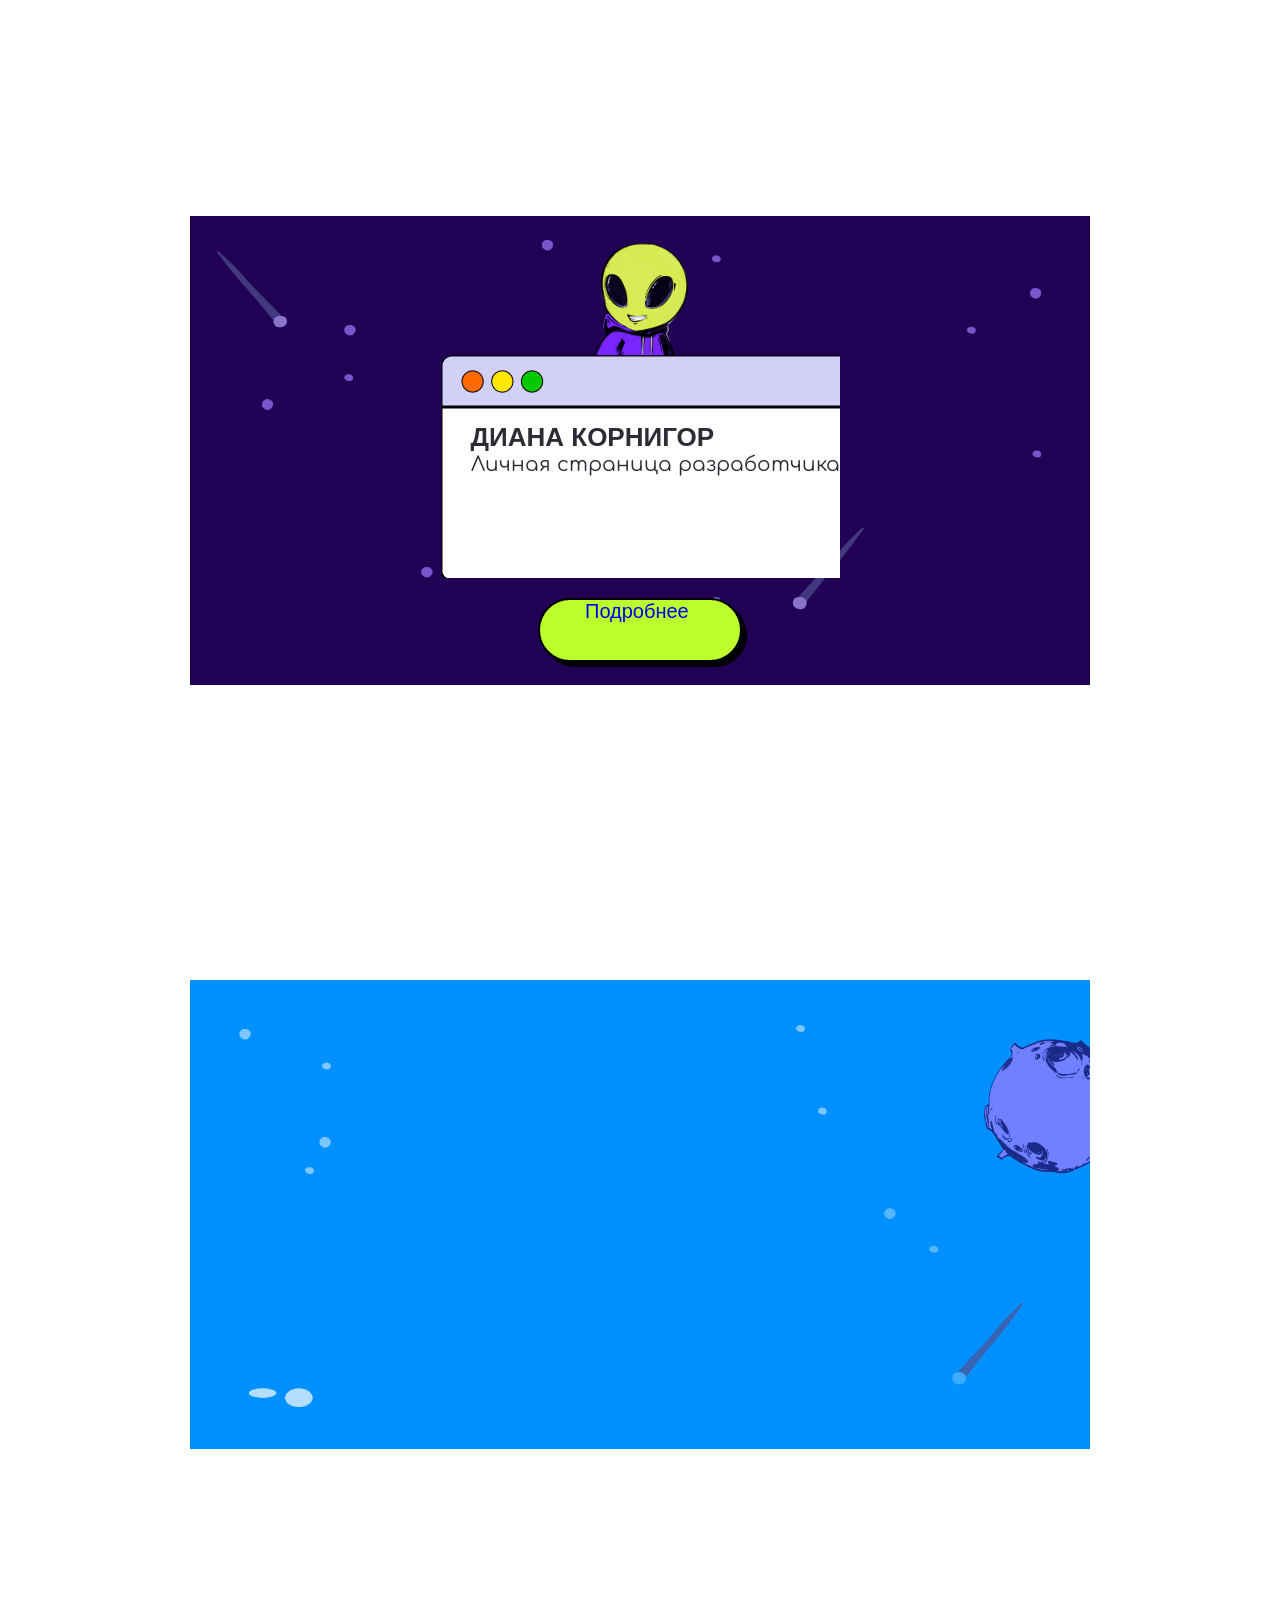
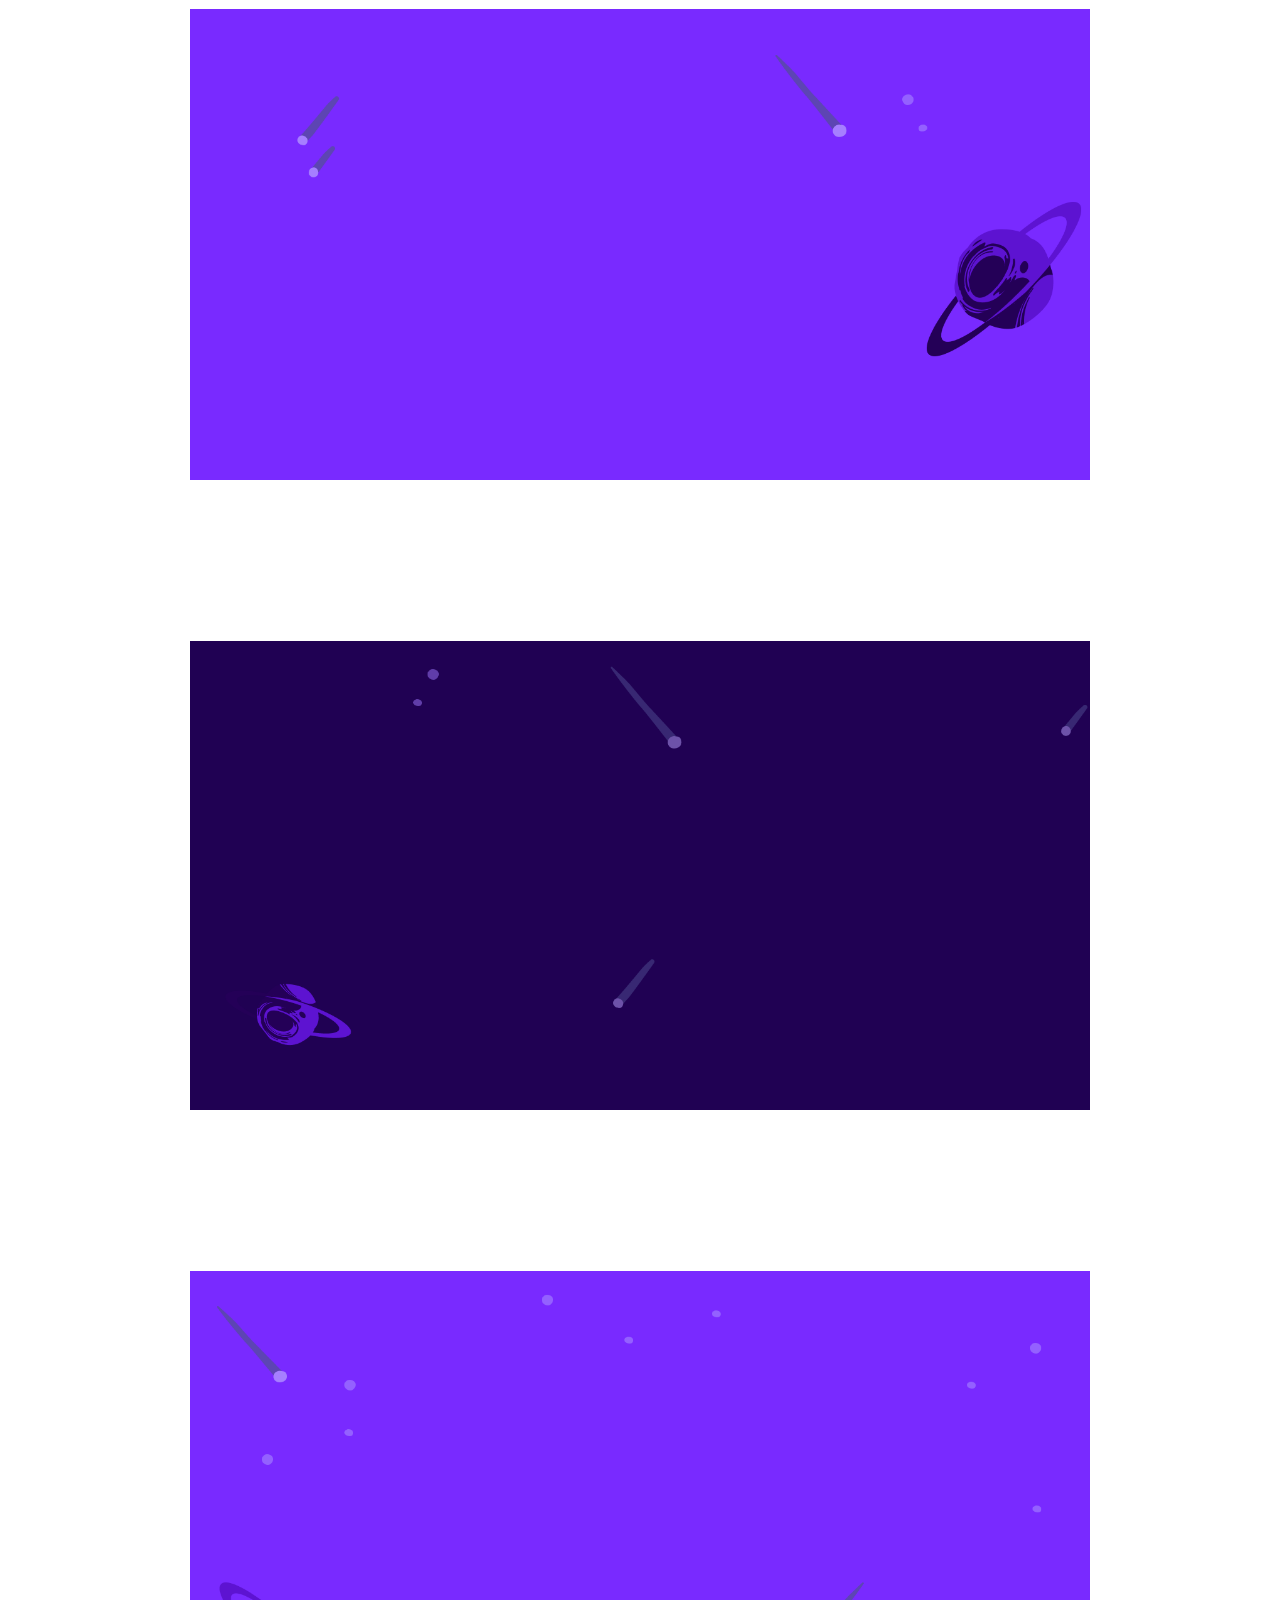
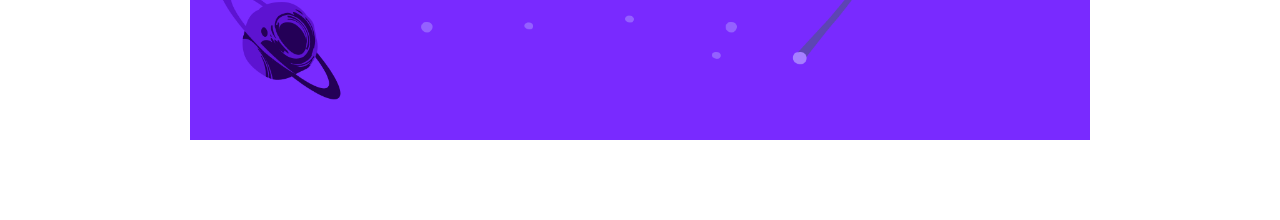
==== JavaScript/portfolio/portfolio.html @ edc7d0b9 "aa" ====
<!DOCTYPE html>
<html lang="en">
<head>
    <meta charset="UTF-8">
    <title>Title</title>
    <link rel="stylesheet" href="portfolio.css">
</head>
<body>
<section id="main">
    <div class="main-block">
        <img src="img/maskot.png" width="125">
        <div class="main-content">
            <h1 class="main-title">
                ДИАНА КОРНИГОР
            </h1>
            <p class="main-subtitle">
                Личная страница разработчика
            </p>
        </div>
        <div class="button">
            <a href="#">Подробнее</a>
        </div>
    </div>
</section>
<section id="about">
    <div class="about-block">
    </div>
</section>
<section id="skills">
    <div class="skills-block">
    </div>
</section>
<section id="works">
    <div class="works-block">
    </div>
</section>
<section id="comments">
    <div class="comments-block">
    </div>
</section>

<script src="portfolio.js">
</body>
</html>
---- JavaScript/portfolio/portfolio.css ----
@import url('https://fonts.googleapis.com/css2?family=Comfortaa:wght@300..700&family=Montserrat:ital,wght@0,100..900;1,100..900&family=Roboto+Condensed:ital,wght@0,100..900;1,100..900&display=swap');
*{
margin: 0;
font-family: 'Inter', sans-serif;
}
section{
background-position: center;
background-repeat: no-repeat;
background-size: 100vh;
position: relative;
}
#main{
background-image: url(img/bgMAIN.png);
}
#about{
background-image: url(img/bgABOUT.png);
}
#skills{
background-image: url(img/bgSKILLS.png);
}
#works{
background-image: url(img/bgWORKS.png);
}
#comments{
background-image: url(img/bgCOMMENTS.png);
}
.main-block, .about-block, .skills-block, .works-block, .comments-block{
display: flex;
justify-content: center;
align-items: center;
min-height: 70vh;
}
.main-block{
flex-direction: column;
height: 100vh;
}
.main-content{
background-image: url(img/form1.png);
background-repeat: no-repeat;
background-size: contain:
width: 849px;
height: 223px;
padding-left: 30px;
z-index: 2;
}
.main-title{
padding-top: 67px;
color: #2B2D35;
font-size: 26px;
}
.main-subtitle{
color: #2B2D35;
font-size: 20px;
font-family: 'Comfortaa';
}
.button{
width: 200px;
height: 60px;
border-radius: 100px;
border: 2px solid #000;
background: #BBFF2C;
display: flex;
justify-content: center:
align-items: center;
box-shadow: 5px 5px 0 #000000;
margin-top: 20px;
transition-duration: 0.3s;
}
.button a {
font-size: 20px;
text-decoration: none;
padding-left: 45px;
}
.button:hover{
background: #a0d826;
}
.planet{
background: url(img/planet.png);
background-repeat: no repeat;
width: 405px;
height: 330px;
transform: rotate(-176deg);
position: absolute;
right: 20px;
z-index: 1;
}
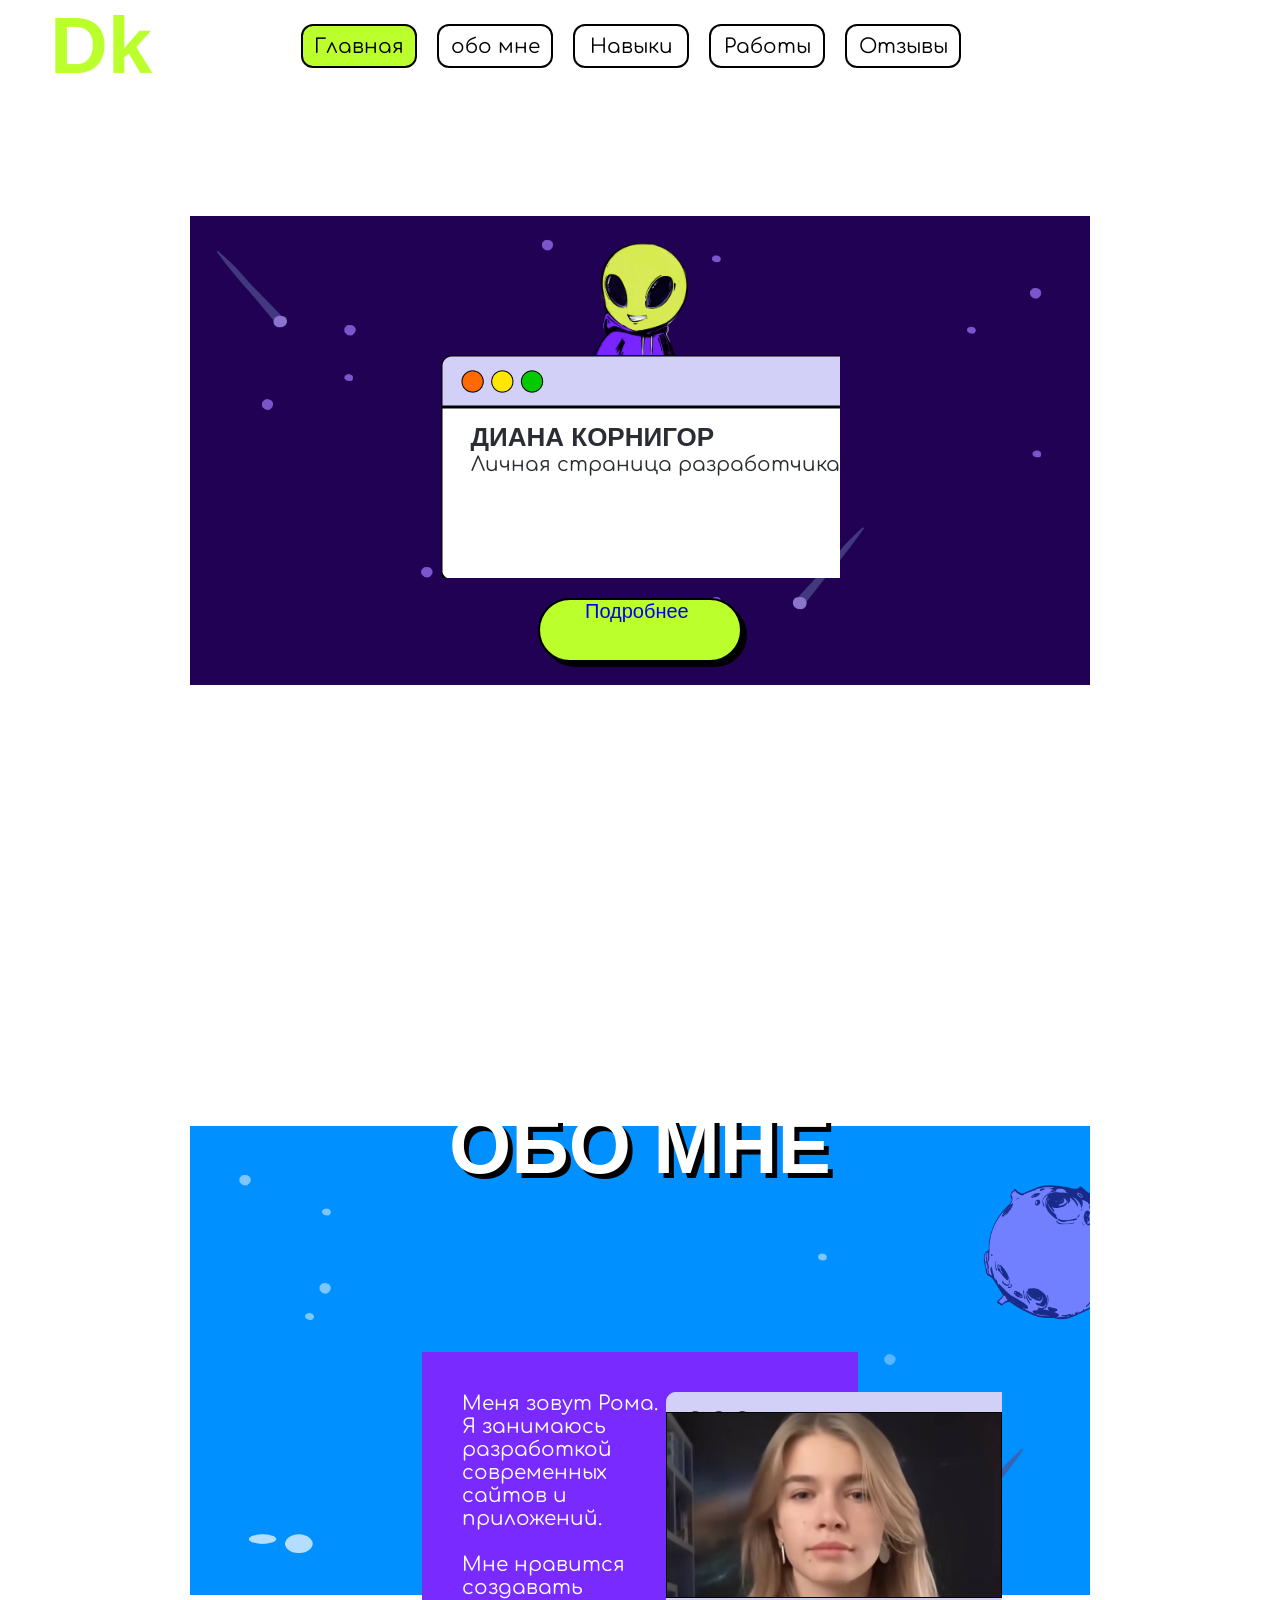
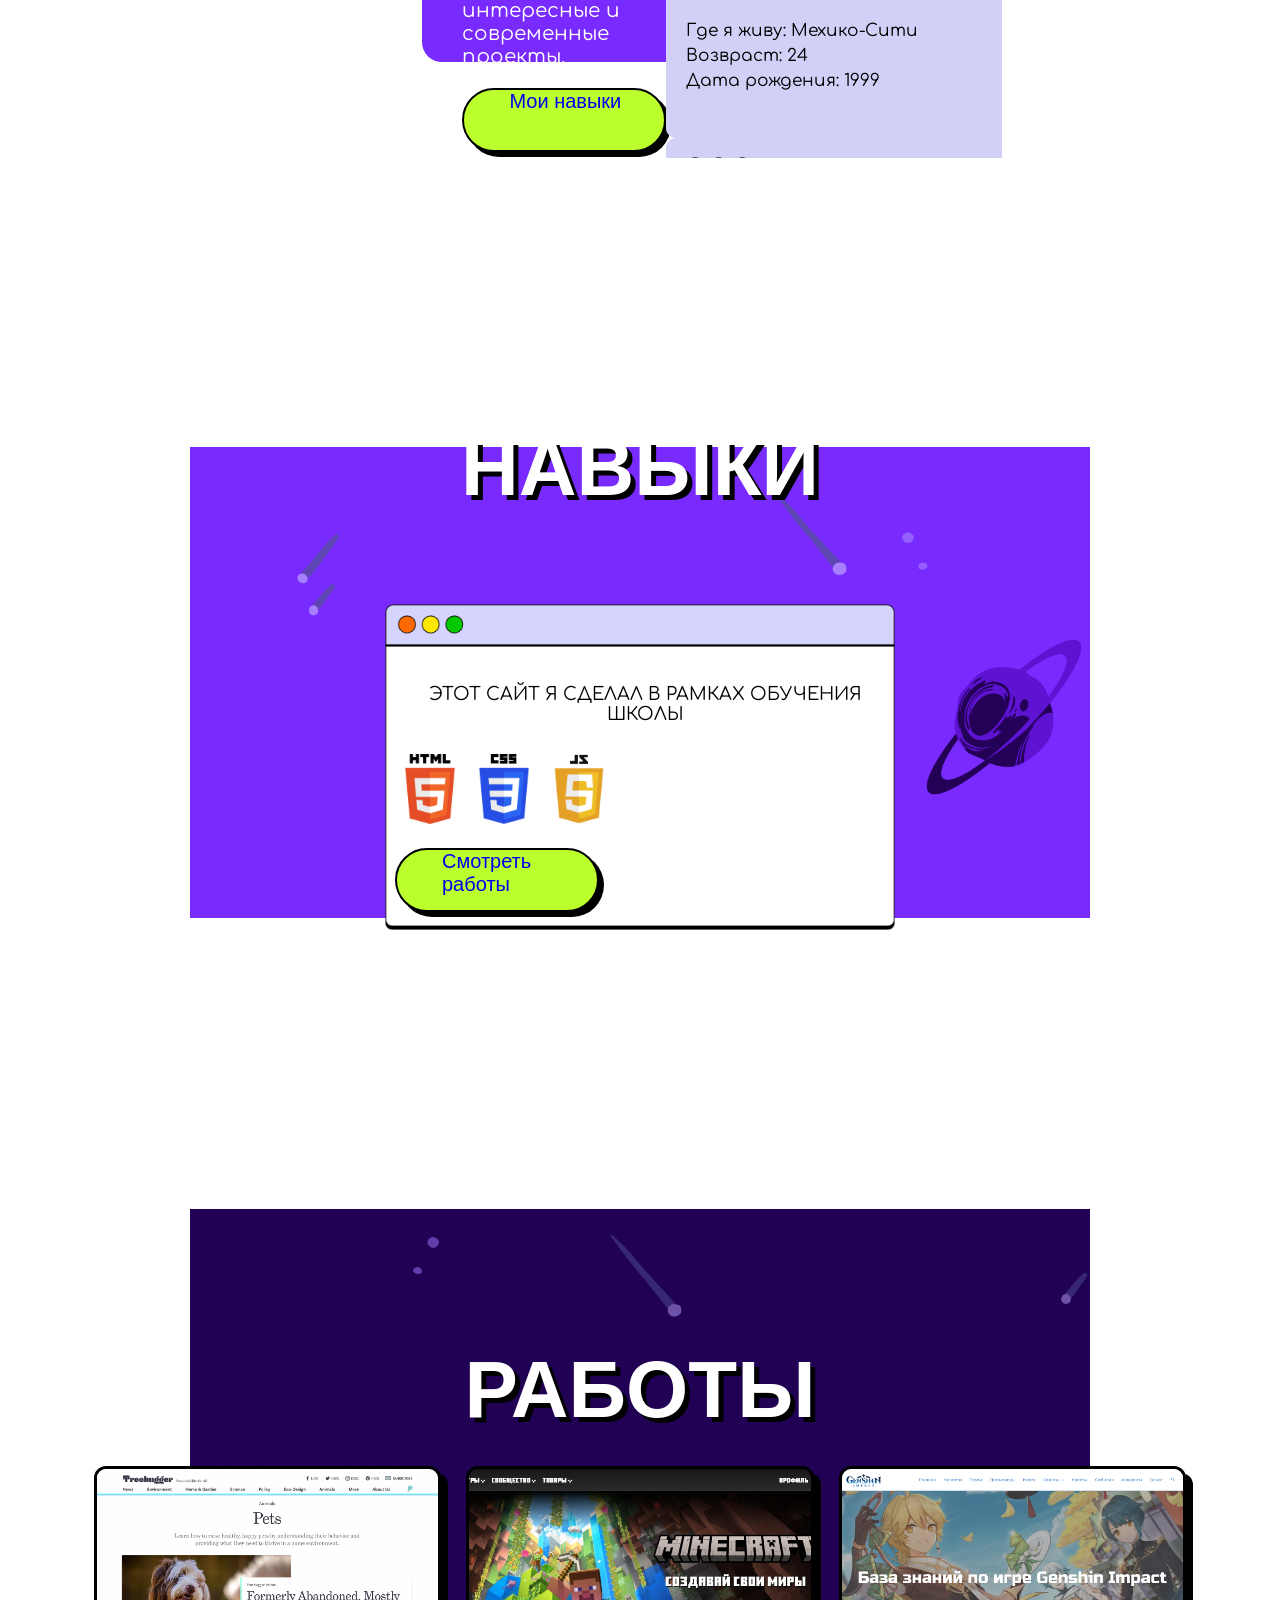
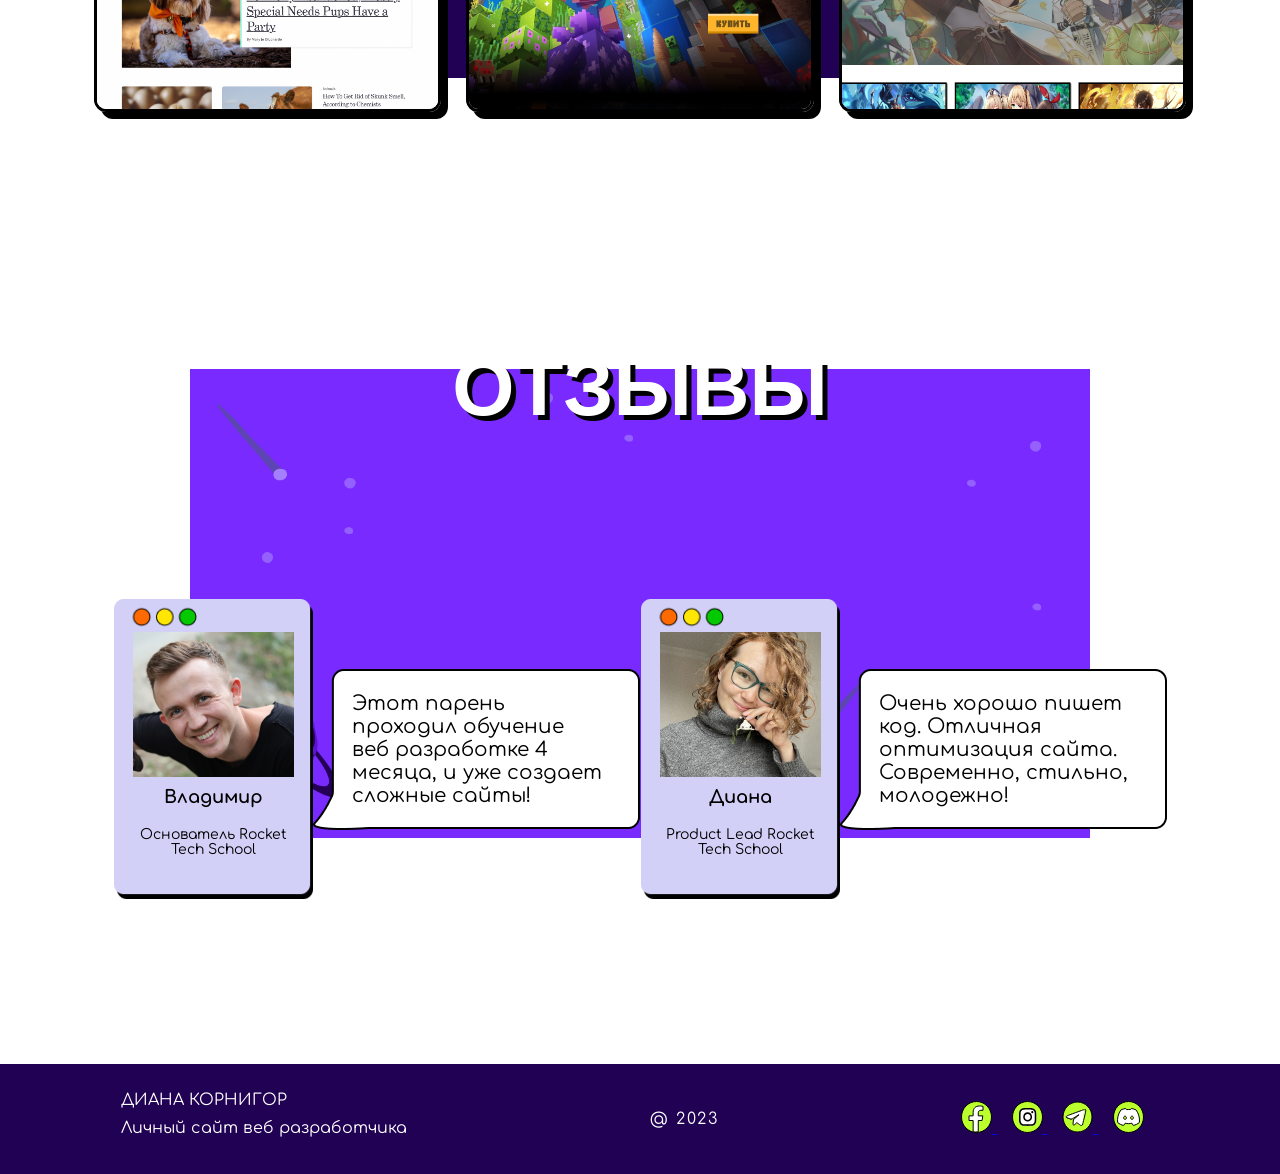
==== commit 410c78f3: "aaвввввввввd" ====
--- a/JavaScript/portfolio/portfolio.html
+++ b/JavaScript/portfolio/portfolio.html
@@ -6,6 +6,18 @@
     <link rel="stylesheet" href="portfolio.css">
 </head>
 <body>
+<nav>
+    <div class="fixed-menu">
+        <h1 class="logo">Dk</h1>
+        <div class="nav-links">
+            <a class="nav-link main-link active" href="#main">Главная</a>
+            <a class="nav-link about-link" href="#about">обо мне</a>
+            <a class="nav-link skills-link" href="#skills">Навыки</a>
+            <a class="nav-link works-link" href="#works">Работы</a>
+            <a class="nav-link comments-link" href="#comments">Отзывы</a>
+        </div>
+    </div>
+</nav>
 <section id="main">
     <div class="main-block">
         <img src="img/maskot.png" width="125">
@@ -21,24 +33,117 @@
             <a href="#">Подробнее</a>
         </div>
     </div>
+    <div class="moving-planet">
+
+    </div>
 </section>
 <section id="about">
+    <h1 class="title">ОБО МНЕ</h1>
     <div class="about-block">
+        <div class="about-content">
+            <div class="about-text">
+                <p class="about-title"> Меня зовут Рома.
+                Я занимаюсь разработкой современных сайтов и приложений. <br><br>
+                Мне нравится создавать интересные и современные проекты.
+                </p>
+                <div class="button">
+                    <a href="#">Мои навыки</a>
+                </div>
+            </div>
+            <div class="about-card">
+                <img src="img/photo.png">
+                <p>Где я живу: Мехико-Сити</p>
+                <p>Возвраст: 24</p>
+                <p>Дата рождения: 1999</p>
+            </div>
+        </div>
+    </div>
+    <div class="moving-cloud">
+
     </div>
 </section>
 <section id="skills">
+    <h1 class="title">НАВЫКИ</h1>
     <div class="skills-block">
+        <div class="skills-card">
+            <p> ЭТОТ САЙТ Я СДЕЛАЛ В РАМКАХ ОБУЧЕНИЯ ШКОЛЫ
+            </p>
+            <div class="languages">
+                <img src="img/html.png" width="70">
+                <img src="img/css.png" width="70">
+                <img src="img/js.png" width="70">
+            </div>
+            <div class="button">
+                <a href="#">Смотреть работы</a>
+            </div>
+        </div>
     </div>
 </section>
 <section id="works">
-    <div class="works-block">
+    <h1 class="title">РАБОТЫ</h1>
+    <div class="gallery">
+<!--    <div class="works-block">-->
+        <img src="img/work1.png">
+        <img src="img/work2.png">
+        <img src="img/work3.png">
+    </div>
+        <div class="viewer">
+        <img id="big">
+        </div>
+</section>
+<section id="comments">
+    <h1 class="title">ОТЗЫВЫ</h1>
+    <div class="comments-block">
+        <div class="comment-card">
+            <img src="img/photo1.png">
+            <h3>Владимир</h3>
+            <p>Основатель Rocket Tech School</p>
+        </div>
+        <div class="comment">
+            <p>
+                Этот парень проходил обучение
+                веб разработке 4 месяца, и
+                уже создaет сложные сайты!
+            </p>
+        </div>
+        <div class="comment-card">
+            <img src="img/photo2.png">
+            <h3>Диана</h3>
+            <p>Product Lead Rocket Tech School</p>
+        </div>
+        <div class="comment">
+            <p>
+                Очень хорошо пишет код.
+                Отличная оптимизация сайта.
+                Современно, стильно, молодежно!
+            </p>
+        </div>
     </div>
 </section>
-<section id="comments">
-    <div class="comments-block">
+<footer>
+    <div class="footer-info">
+        <p>ДИАНА КОРНИГОР</p>
+        <p>Личный сайт веб разработчика</p>
     </div>
-</section>
+    <div class="footer-year">
+        <p>@ 2023</p>
+    </div>
+    <div class="footer-links">
+        <a href="#">
+            <img src="img/facebook.svg">
+        </a>
+        <a href="#">
+            <img src="img/instagram.svg">
+        </a>
+        <a href="#">
+            <img src="img/telegram.svg">
+        </a>
+        <a href="#">
+            <img src="img/discord.svg">
+        </a>
+    </div>
+</footer>
 
-<script src="portfolio.js">
+<script src="portfolio.js"></script>
 </body>
 </html>
--- a/JavaScript/portfolio/portfolio.css
+++ b/JavaScript/portfolio/portfolio.css
@@ -2,6 +2,7 @@
 *{
 margin: 0;
 font-family: 'Inter', sans-serif;
+scroll-behavior: smooth;
 }
 section{
 background-position: center;
@@ -76,11 +77,383 @@
 }
 .planet{
 background: url(img/planet.png);
-background-repeat: no repeat;
+background-repeat: no-repeat;
 width: 405px;
 height: 330px;
 transform: rotate(-176deg);
 position: absolute;
 right: 20px;
 z-index: 1;
+}
+.moving-planet{
+background: url(img/moving-planet.png);
+background-repeat: no-repeat;
+width: 200px;
+height: 230px;
+transform: rotate(-15deg);
+position: absolute;
+bottom: 30px;
+left: 30px;
+}
+.moving-cloud{
+background: url(img/cloud.png);
+background-repeat: no-repeat;
+width: 180px;
+height: 162px;
+position: absolute:
+bottom: 30px;
+left: 30px;
+}
+
+@keyframes planet-move {
+from{transform: translateY(0px);}
+to {transform: translateY(70px);}
+}
+.moving-planet, .moving-cloud, .moving-planet2{
+animation-name: planet-move;
+animation-duration: 2s;
+animation-iteration-count: infinite;
+animation-direction: alternate;
+display: none;
+}
+.title{
+padding-top: 200px;
+text-align: center;
+color: #FFF;
+font-size: 80px;
+text-shadow: 5px 5px 0 #000000;
+}
+.about-content{
+width: 34%;
+height: 310px;
+border-radius: 0px 0px 0px 20px;
+background: #792AFF;
+padding-left: 40px;
+padding-top: 40px;
+position: relative;
+display: flex;
+box-sizing: border-box;
+}
+.about-title{
+color:  #FFF;
+font-size: 20px;
+max-width: 463px;
+margin-bottom: 20px;
+font-family: 'Comfortaa';
+}
+.about-card{
+background-image: url(img/form2.png);
+width: 376px;
+height: 346px;
+display: flex;
+justify-content: center:
+align-items: center;
+padding-top: 20px;
+position: relative;
+flex-direction: column;
+}
+.about-card p{
+color: #000;
+font-size: 17px;
+align-self: start;
+padding-left: 20px;
+line-height: 25px;
+font-family: 'Comfortaa';
+}
+.about-card img{
+padding-bottom: 20px;
+}
+.skills-card{
+background-image: url(img/form3.png);
+background-repeat: no-repeat;
+background-size: contain;
+height: 450px;
+display: flex;
+flex-direction: column;
+align-items: center:
+margin-top: 100px;
+margin: 20px;
+padding-left: 10px;
+}
+.skills-card p{
+color: #000;
+font-size: 18px;
+margin-top: 80px;
+margin-bottom: 30px;
+text-align: center;
+max-width: 500px;
+font-family: 'Comfortaa';
+}
+.moving-planet2{
+background: url(img/moving-planet2.png);
+background-repeat: no-repeat;
+width: 208px;
+height: 200px;
+position: absolute;
+bottom: 70px;
+left: 0px;
+}
+.works-block img{
+margin: 0 20px;
+width: 27%;
+box-shadow: 7px 7px #000000;
+}
+.comments-block{
+justify-content: space-evenly:
+max-width: 1150px;
+margin: auto;
+}
+.comment-card{
+background-image: url(img/card.png);
+background-repeat: no-repeat;
+background-position: center;
+background-size: contain;
+height: 300px;
+display: flex;
+flex-direction: column;
+justify-content: center;
+align-items: center;
+max-width: 200px;
+}
+.comment-card h3{
+font-size: 18px;
+font-family: 'Comfortaa';
+padding: 10px;
+}
+.comment-card p{
+font-size: 14px;
+font-family: 'Comfortaa';
+padding: 10px 20px;
+text-align: center;
+}
+.comment{
+background-image: url(img/comment.png);
+background-repeat: no-repeat;
+background-position: center;
+background-size: contain;
+width: 327px;
+height: 161px;
+display: flex;
+justify-content: center;
+align-items: center;
+}
+.comment p{
+font-size: 20px;
+font-family: 'Comfortaa';
+max-width: 250px;
+}
+footer{
+background-color: #200153;
+height: 110px;
+display: flex;
+justify-content: space-around;
+align-items: center;
+color: #FFF;
+}
+.footer-info p{
+font-family: 'Comfortaa';
+padding-bottom: 10px;
+}
+.footer-year p{
+font-family: 'Comfortaa';
+letter-spacing: 1.5px;
+}
+.footer-links a{
+margin-right: 15px;
+}
+nav{
+position: fixed;
+top: 0;
+width: 100%;
+z-index: 10;
+}
+.fixed-menu{
+display: flex;
+justify-content: space-between;
+align-items: center;
+flex: 1;
+}
+.nav-links{
+display: flex;
+justify-content: center;
+flex-grow: 1;
+padding-right: 150px;
+}
+.nav-link{
+width: 112px;
+height: 40px;
+border-radius: 12px;
+border: 2px solid #000;
+background-color: #FFF;
+text-decoration: none;
+color: #000;
+font-size: 20px;
+font-family: 'Comfortaa';
+display: flex;
+justify-content: center;
+align-items: center;
+margin-right: 20px;
+transition-duration: 0.3s;
+}
+.logo{
+color: #BBFF2C;
+font-size: 80px;
+padding-left: 50px;
+}
+.nav-link:hover{
+background-color: #BBFF2C
+}
+.active{
+background-color: #BBFF2C;
+}
+
+
+
+
+
+
+.gallery {
+    display: flex;
+    justify-content: center;
+    gap: 25px;
+    padding: 30px;
+}
+
+.gallery img {
+    width: 28%;
+    height: 240px;
+    object-fit: cover;
+    border: 3px solid black;
+    border-radius: 12px;
+    box-shadow: 7px 7px #000;
+    cursor: pointer;
+    transition: 0.3s;
+}
+
+.gallery img:hover {
+    transform: scale(1.05);
+}
+
+.viewer {
+    display: none;
+    position: fixed;
+    inset: 0;
+    background: #000d;
+    justify-content: center;
+    align-items: center;
+    z-index: 100;
+}
+
+.viewer img {
+    max-width: 80%;
+    max-height: 80vh;
+}
+/*@media (max-width: 520px) {
+body {
+background-color: #792AFF;
+}
+}
+@media (min-width: 521px) and (max-width: 960px) {
+body {
+background-color: black;
+}
+}
+@media (min-width: 961px) {
+body {
+background-color: black;
+}
+} */
+@media (max-width: 1000px) {
+.nav-links {
+display: none;
+}
+.logo{
+font-size: 40px;
+padding-left: 20px;
+padding-left: 10px;
+}
+.main-content{
+max-width: 320px;
+}
+.main-title{
+padding-top: 30px;
+font-size: 30px;
+}
+.main-subtitle{
+font-size: 15px;
+}
+.title{
+font-size: 50px;
+padding-top: 30px;
+}
+.about-block(
+flex-direction: column;
+margin-top: 20px;
+padding: 0;
+}
+.about-card{
+order: -1;
+background-size: contain;
+padding-top: 20px;
+width: 326px;
+height: 296px;
+}
+.about-card img{
+width: 85%;
+}
+.about-content{
+width: 75%;
+height: 250px;
+margin-bottom: 20px;
+}
+.about-title{
+font-size: 10px;
+}
+.skills-card{
+margin: 20px;
+padding-left: 10px;
+background-size: contain;
+}
+.skills-card p{
+font-size: 16px;
+margin-top: 15%;
+margin-bottom: 20px;
+}
+.skills-section{
+min-height: 60vh;
+}
+.skills-card .button{
+position: absolute;
+bottom: 100px;
+}
+.works-block{
+flex-direction: column;
+padding: 20px 0;
+}
+.works-block img{
+margin: 20px 0:
+width: 80%;
+}
+.comments-block{
+flex-direction: column;
+align-items: center;
+justify-content: fle-start;
+margin: 0 auto;
+padding-top: 50px;
+}
+.comment{
+background-image: url(img/comment-mobile.png);
+}
+.comment p{
+font-size: 15px;
+max-width: 290px;
+}
+.footer{
+height: 200px;
+flex-direction: column;
+justify-content: space-evenly;
+align-items: center;
+}
+.footer-info{
+text-align: center;
 }
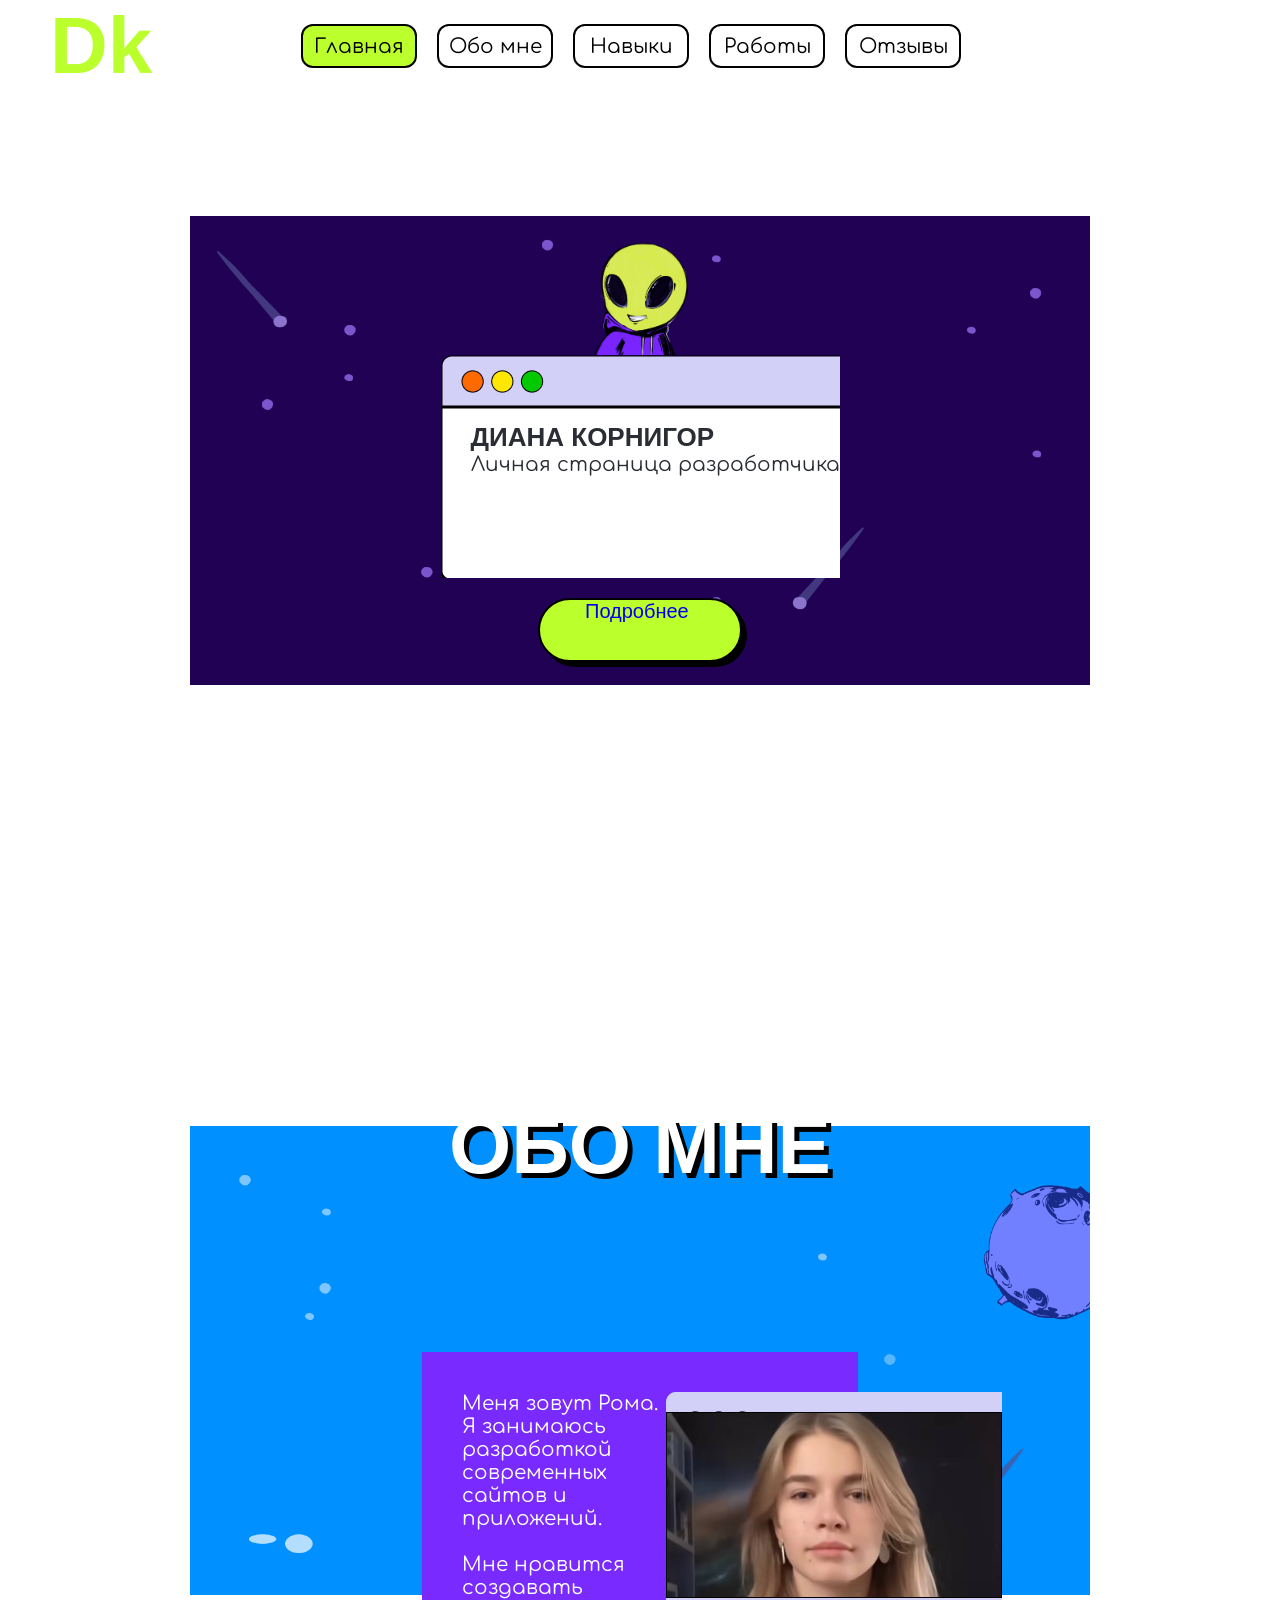
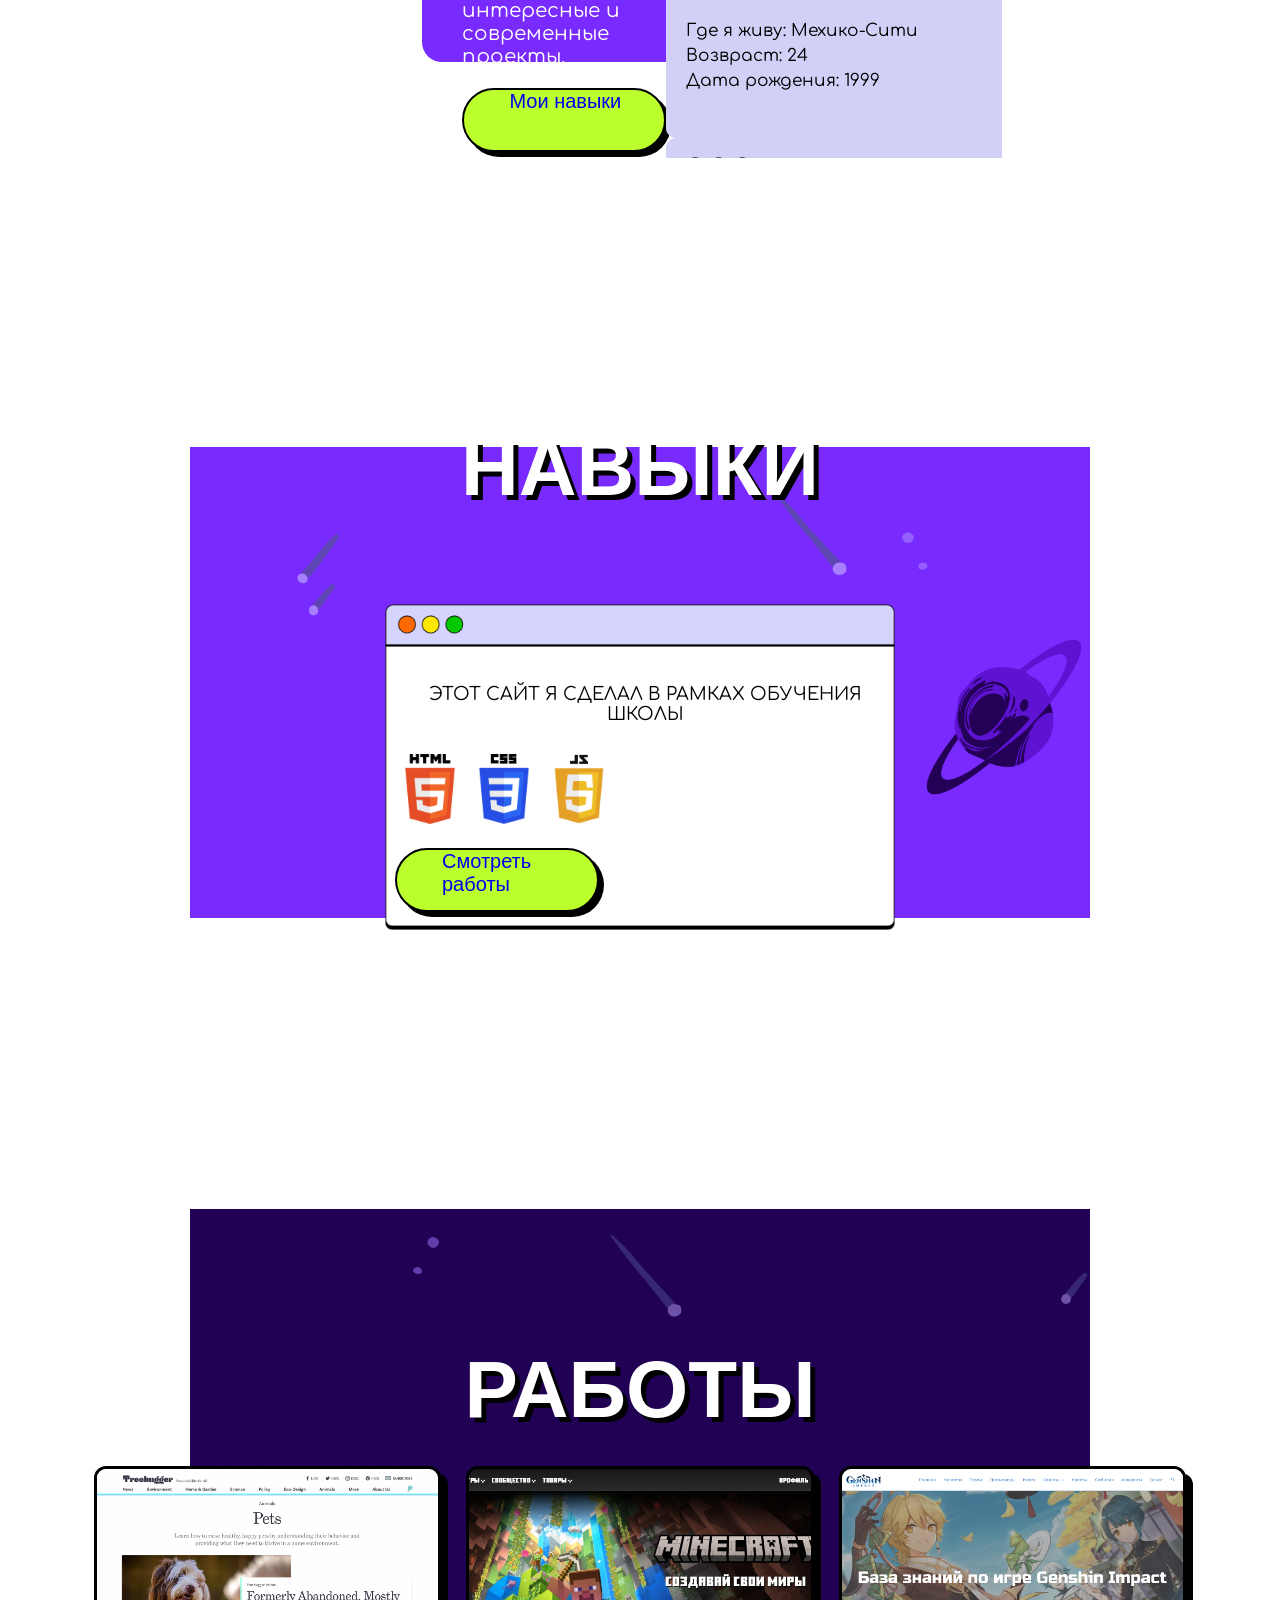
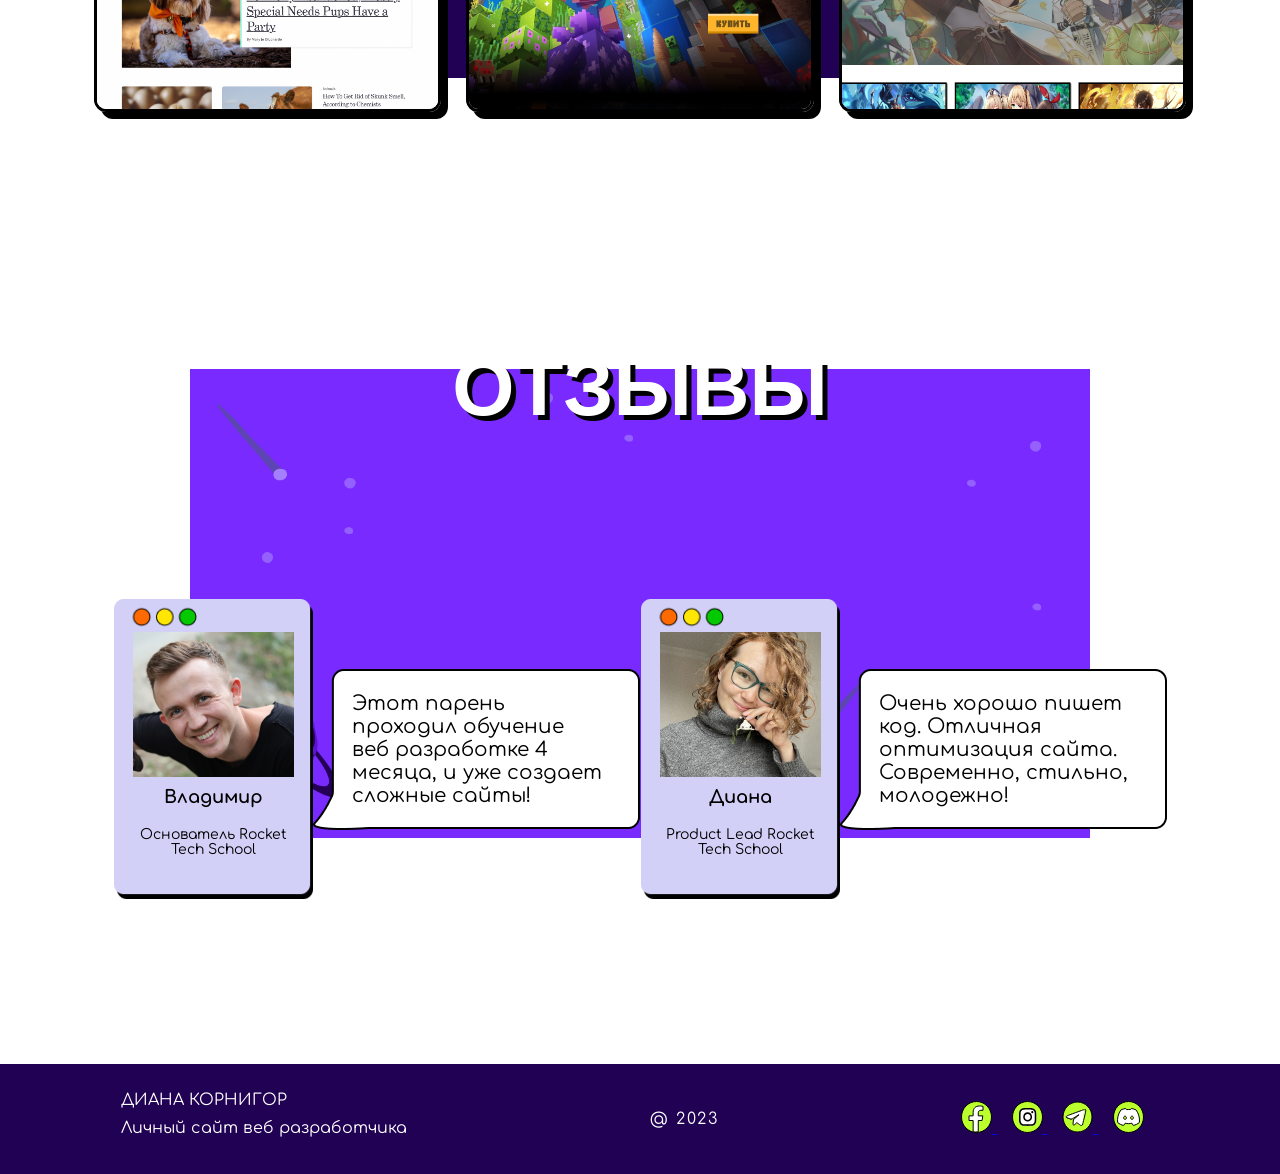
==== commit 65e5125e: "aaвввввввввdd" ====
--- a/JavaScript/portfolio/portfolio.html
+++ b/JavaScript/portfolio/portfolio.html
@@ -11,10 +11,24 @@
         <h1 class="logo">Dk</h1>
         <div class="nav-links">
             <a class="nav-link main-link active" href="#main">Главная</a>
-            <a class="nav-link about-link" href="#about">обо мне</a>
+            <a class="nav-link about-link" href="#about">Обо мне</a>
             <a class="nav-link skills-link" href="#skills">Навыки</a>
             <a class="nav-link works-link" href="#works">Работы</a>
             <a class="nav-link comments-link" href="#comments">Отзывы</a>
+        </div>
+        <div class="mobile-button">
+            <img src="img/mobile_menu.png" width="40">
+        </div>
+        <div class="mobile-menu hide">
+            <div class="mobile-nav">
+                <div class="mobile-nav-links">
+                    <a class="nav-link" href="#main">Главная</a>
+                    <a class="nav-link" href="#about">Обо мне</a>
+                    <a class="nav-link" href="#skills">Навыки</a>
+                    <a class="nav-link" href="#works">Работы</a>
+                    <a class="nav-link" href="#comments">Отзывы</a>
+                </div>
+            </div>
         </div>
     </div>
 </nav>
--- a/JavaScript/portfolio/portfolio.css
+++ b/JavaScript/portfolio/portfolio.css
@@ -363,7 +363,21 @@
 background-color: black;
 }
 } */
+.mobile-button{
+display: none;
+padding-top: 10px;
+width: 40px;
+position: absolute;
+right: 20px;
+}
+.hide{
+display: none;
+}
+
 @media (max-width: 1000px) {
+.mobile-button {
+display: block;
+}
 .nav-links {
 display: none;
 }
@@ -456,4 +470,36 @@
 }
 .footer-info{
 text-align: center;
+}
+.button{
+width: 150px;
+height: 40px;
+z-index: 2;
+}
+.button a {
+font-size: 15px;
+}
+}
+.mobile-menu{
+position: absolute;
+top: 0;
+z-index: -1;
+width: 100%;
+background-color: #200153;
+min-height: 100vh;
+}
+.mobile-nav{
+height: 100vh;
+display: flex;
+flex-direction: column;
+justify-content: center;
+align-items: center;
+}
+.mobile-nav-links .nav-link{
+margin-bottom: 30px;
+width: 210px;
+height: 50px;
+}
+.off-scroll{
+overflow: hidden;
 }
